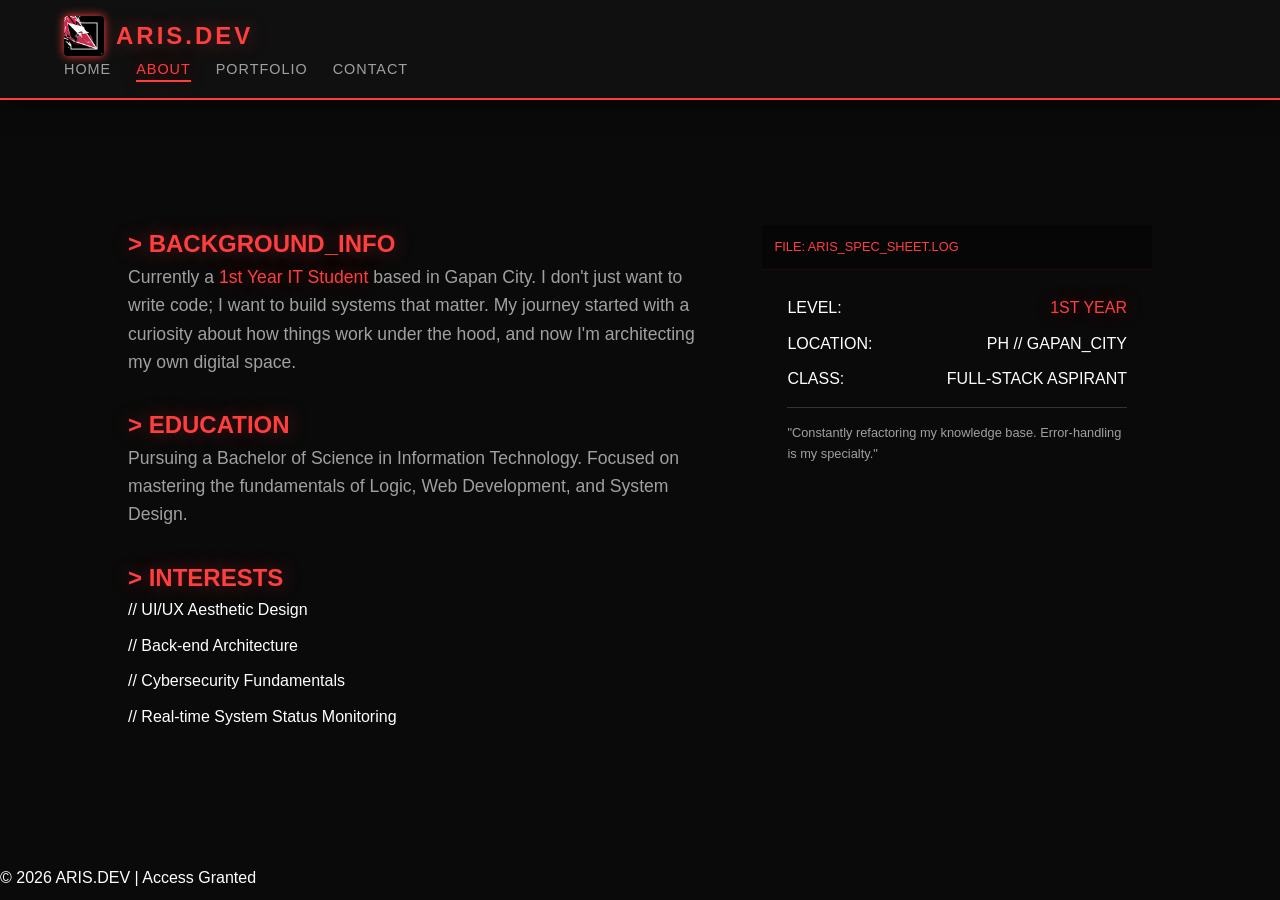
==== about.html @ f48e3a74 "mambo" ====
<!DOCTYPE html>
<html lang="en">
<head>
    <meta charset="UTF-8">
    <title>About // ARIS.DEV</title>
    <link rel="stylesheet" href="style.css">
    <meta name="viewport" content="width=device-width, initial-scale=1.0">
</head>
<body>

    <header>
        <nav class="navbar">
            <div class="logo">
                <img src="icon.png" alt="Logo" class="nav-icon">
                ARIS.DEV
            </div>
            <ul class="nav-links">
                <li><a href="index.html">Home</a></li>
                <li><a href="about.html" class="active">About</a></li>
                <li><a href="portfolio.html">Portfolio</a></li>
                <li><a href="contact.html">Contact</a></li>
            </ul>
        </nav>
    </header>

    <main class="container">
        <div class="about-grid">
            
            <div class="about-text">
                <h2 class="highlight">> BACKGROUND_INFO</h2>
                <p>Currently a <span class="highlight">1st Year IT Student</span> based in Gapan City. I don't just want to write code; I want to build systems that matter. My journey started with a curiosity about how things work under the hood, and now I'm architecting my own digital space.</p>
                
                <h2 class="highlight" style="margin-top: 30px;">> EDUCATION</h2>
                <p>Pursuing a Bachelor of Science in Information Technology. Focused on mastering the fundamentals of Logic, Web Development, and System Design.</p>

                <h2 class="highlight" style="margin-top: 30px;">> INTERESTS</h2>
                <ul class="interests-list">
                    <li>// UI/UX Aesthetic Design</li>
                    <li>// Back-end Architecture</li>
                    <li>// Cybersecurity Fundamentals</li>
                    <li>// Real-time System Status Monitoring</li>
                </ul>
            </div>

            <div class="about-stats">
                <div class="terminal-card">
                    <div class="card-header"><span>FILE: ARIS_SPEC_SHEET.LOG</span></div>
                    <div class="card-body">
                        <div class="stat-item">
                            <span>LEVEL:</span>
                            <span class="highlight">1ST YEAR</span>
                        </div>
                        <div class="stat-item">
                            <span>LOCATION:</span>
                            <span>PH // GAPAN_CITY</span>
                        </div>
                        <div class="stat-item">
                            <span>CLASS:</span>
                            <span>FULL-STACK ASPIRANT</span>
                        </div>
                        <hr style="border: 0; border-top: 1px solid #333; margin: 15px 0;">
                        <p style="font-size: 0.8rem; color: var(--text-dim);">"Constantly refactoring my knowledge base. Error-handling is my specialty."</p>
                    </div>
                </div>
            </div>

        </div>
    </main>

    <footer>
        <p>&copy; 2026 ARIS.DEV | Access Granted</p>
    </footer>

</body>
</html>
---- style.css ----
/* =========================================
   1. THE CORE ENGINE (Variables & Reset)
   ========================================= */
:root {
    --accent-red: #ff3e3e;
    --bg-dark: #0a0a0a;
    --card-bg: rgba(22, 22, 22, 0.8);
    --text-main: #ffffff;
    --text-dim: #a0a0a0;
    --glow: 0 0 20px rgba(255, 62, 62, 0.4);
    --transition: all 0.4s cubic-bezier(0.175, 0.885, 0.32, 1.275);
}

* {
    margin: 0;
    padding: 0;
    box-sizing: border-box;
    font-family: 'Segoe UI', Roboto, Helvetica, Arial, sans-serif;
}

body {
    background-color: var(--bg-dark);
    color: var(--text-main);
    line-height: 1.6;
    overflow-x: hidden;
}

/* =========================================
   2. NAVIGATION (Glow Mode)
   ========================================= */
header {
    background: rgba(17, 17, 17, 0.95);
    backdrop-filter: blur(10px);
    padding: 1rem 5%;
    border-bottom: 2px solid var(--accent-red);
    position: sticky;
    top: 0;
    z-index: 1000;
    box-shadow: 0 5px 20px rgba(0, 0, 0, 0.5);
}

.logo {
    display: flex;
    align-items: center;
    gap: 12px; /* This gives space between the image and the text */
    font-weight: bold;
    color: var(--accent-red);
    letter-spacing: 3px;
    text-shadow: var(--glow);
    font-size: 1.5rem;
}

.nav-icon {
    width: 40px; 
    height: 40px;
    object-fit: contain;
    border-radius: 4px; /* Optional: gives the logo slightly rounded corners */
    filter: drop-shadow(0 0 5px var(--accent-red));
}

.nav-links {
    display: flex;
    list-style: none;
    gap: 25px;
}

.nav-links a {
    text-decoration: none;
    color: var(--text-dim);
    font-size: 0.9rem;
    text-transform: uppercase;
    letter-spacing: 1px;
    transition: var(--transition);
    position: relative;
}

.nav-links a:hover, .nav-links a.active {
    color: var(--accent-red);
    text-shadow: var(--glow);
}

/* The animated underline */
.nav-links a::after {
    content: '';
    position: absolute;
    width: 0;
    height: 2px;
    bottom: -5px;
    left: 0;
    background: var(--accent-red);
    transition: var(--transition);
    box-shadow: var(--glow);
}

.nav-links a:hover::after, .nav-links a.active::after {
    width: 100%;
}

/* =========================================
   3. UNIVERSAL HERO LAYOUT (Centered Style)
   ========================================= */
.container {
    padding: 80px 10%;
    min-height: 85vh;
    display: flex;
    flex-direction: column;
    justify-content: center;
    align-items: center;
    text-align: center;
}

.highlight {
    color: var(--accent-red);
    text-shadow: var(--glow);
}

/* =========================================
   4. INDEX (Profile Image Styling)
   ========================================= */
.profile-img-pro {
    width: 200px;
    height: 200px;
    object-fit: cover;
    border-radius: 20% 50% 20% 50%;
    border: 2px solid var(--accent-red);
    transition: var(--transition);
    margin-bottom: 20px;
}

.profile-img-pro:hover {
    transform: scale(1.05) rotate(3deg);
    border-radius: 50%;
    box-shadow: 0 0 30px rgba(255, 62, 62, 0.6);
}

/* =========================================
   5. PORTFOLIO (Grid & Cards)
   ========================================= */
.project-grid {
    display: grid;
    grid-template-columns: repeat(auto-fit, minmax(320px, 1fr));
    gap: 30px;
    width: 100%;
    margin-top: 50px;
}

.project-card {
    background: var(--card-bg);
    backdrop-filter: blur(10px);
    border: 1px solid rgba(255, 62, 62, 0.1);
    border-radius: 12px;
    overflow: hidden;
    transition: var(--transition);
    text-align: left;
}

.project-card:hover {
    transform: translateY(-12px) scale(1.02);
    border-color: var(--accent-red);
    box-shadow: 0 15px 40px rgba(255, 62, 62, 0.2);
}

.card-header {
    background: rgba(0, 0, 0, 0.4);
    padding: 12px;
    font-family: 'Courier New', monospace;
    font-size: 0.8rem;
    color: var(--accent-red);
    display: flex;
    justify-content: space-between;
    border-bottom: 1px solid rgba(255, 62, 62, 0.1);
}

.project-card img {
    width: 100%;
    height: 220px;
    object-fit: cover;
    filter: grayscale(100%);
    opacity: 0.6;
    transition: 0.6s ease;
}

.project-card:hover img {
    filter: grayscale(0%);
    opacity: 1;
}

.card-body { padding: 25px; }
.card-body h3::before { content: "const "; color: #569cd6; font-size: 0.9rem; }

.tech-stack {
    margin-top: 15px;
    display: flex;
    gap: 10px;
}

.tech-stack span {
    font-family: monospace;
    font-size: 0.7rem;
    padding: 4px 10px;
    background: rgba(86, 156, 214, 0.1);
    color: #569cd6;
    border: 1px solid rgba(86, 156, 214, 0.3);
    border-radius: 4px;
}

/* =========================================
   6. CONTACT (Terminal Protocol)
   ========================================= */
.terminal {
    width: 100%;
    max-width: 650px;
    background: #121212;
    border-radius: 10px;
    border: 1px solid rgba(255, 62, 62, 0.2);
    overflow: hidden;
    box-shadow: 0 20px 50px rgba(0, 0, 0, 0.8);
}

.term-head {
    background: #252525;
    padding: 12px 18px;
    display: flex;
    align-items: center;
    gap: 10px;
}

.dot { width: 12px; height: 12px; border-radius: 50%; }
.red { background: #ff5f56; }
.yellow { background: #ffbd2e; }
.green { background: #27c93f; }

.term-body { padding: 40px; text-align: left; }

.contact-link {
    display: block;
    padding: 18px;
    background: rgba(255, 255, 255, 0.03);
    margin-top: 12px;
    color: var(--text-main);
    text-decoration: none;
    border-radius: 6px;
    border-left: 4px solid transparent;
    transition: var(--transition);
}

.contact-link:hover {
    background: rgba(255, 62, 62, 0.05);
    border-left: 4px solid var(--accent-red);
    padding-left: 28px;
    color: var(--accent-red);
    text-shadow: 0 0 10px rgba(255, 62, 62, 0.3);
}

/* =========================================
   7. UTILITY CLASSES
   ========================================= */
.btn-pro {
    padding: 12px 30px;
    text-decoration: none;
    border-radius: 6px;
    font-weight: bold;
    display: inline-block;
    transition: var(--transition);
}

.btn-primary {
    background: var(--accent-red);
    color: white;
    box-shadow: var(--glow);
}

.btn-primary:hover {
    transform: translateY(-3px);
    box-shadow: 0 0 30px rgba(255, 62, 62, 0.6);
}

.btn-secondary {
    border: 1px solid white;
    color: white;
    margin-left: 10px;
}

.btn-secondary:hover {
    background: white;
    color: black;
}
.status-badge {
    background: rgba(255, 62, 62, 0.05);
    border: 1px solid rgba(255, 62, 62, 0.2);
    padding: 8px 15px;
    border-radius: 4px;
    font-family: 'Courier New', monospace;
    font-size: 0.8rem;
    color: var(--accent-red);
    display: inline-flex;
    align-items: center;
    gap: 10px;
    margin-top: 15px;
}

/* This makes a little blinking dot like a real server status */
.pulse {
    width: 8px;
    height: 8px;
    background: var(--accent-red);
    border-radius: 50%;
    box-shadow: 0 0 10px var(--accent-red);
    animation: blink 1.5s infinite;
}

@keyframes blink {
    0% { opacity: 0.2; }
    50% { opacity: 1; }
    100% { opacity: 0.2; }
}
/* =========================================
   8. ABOUT PAGE SPECIAL STYLES
   ========================================= */
.about-grid {
    display: grid;
    grid-template-columns: 1.5fr 1fr;
    gap: 50px;
    text-align: left;
    align-items: start;
    width: 100%;
}

.about-text p {
    color: var(--text-dim);
    margin-bottom: 15px;
    font-size: 1.1rem;
}

.interests-list {
    list-style: none;
    color: var(--text-main);
    font-family: 'Courier New', monospace;
}

.interests-list li {
    margin-bottom: 10px;
    transition: var(--transition);
}

.interests-list li:hover {
    color: var(--accent-red);
    padding-left: 10px;
}

.stat-item {
    display: flex;
    justify-content: space-between;
    font-family: 'Courier New', monospace;
    margin-bottom: 10px;
}

/* Responsive adjustment for mobile */
@media (max-width: 768px) {
    .about-grid {
        grid-template-columns: 1fr;
    }
}
/* =========================================
   9. MOBILE OPTIMIZATION (The "Responsive" Patch)
   ========================================= */

@media (max-width: 768px) {
    /* 1. Stack the About & Portfolio Grids */
    .about-grid, .project-grid {
        grid-template-columns: 1fr; /* Force one column */
        gap: 30px;
    }

    /* 2. Adjust Hero Text for smaller screens */
    .container h1 {
        font-size: 2.2rem !important; /* Smaller title so it doesn't wrap weirdly */
    }

    .profile-img-pro, .hero-logo {
        width: 180px;
        height: 180px;
    }

    /* 3. Navigation - Make it scrollable if it gets too tight */
    .navbar {
        flex-direction: column; /* Stack logo above links */
        gap: 15px;
        padding: 15px 0;
    }

    .nav-links {
        gap: 15px;
        font-size: 0.8rem;
    }

    /* 4. Terminal Padding - Make it fit on tiny screens */
    .term-body {
        padding: 20px;
    }

    .contact-link {
        font-size: 0.8rem;
        padding: 12px;
    }

    .status-badge {
        font-size: 0.7rem;
    }
}

/* Extra small screens (Phones like iPhone SE) */
@media (max-width: 480px) {
    .nav-links {
        display: grid;
        grid-template-columns: 1fr 1fr; /* 2x2 grid for menu items */
        text-align: center;
        width: 100%;
    }
}
/* =========================================
   UNIVERSAL RESPONSIVENESS
   ========================================= */

/* TABLETS & SMALL LAPTOPS (e.g., iPad) */
@media (max-width: 1024px) {
    .about-grid {
        gap: 20px;
    }
    .hero-logo {
        width: 200px;
        height: 200px;
    }
}

/* SMARTPHONES (e.g., iPhone 13, 14, 15, Android) */
@media (max-width: 768px) {
    /* Stack the Navigation */
    .navbar {
        flex-direction: column;
        text-align: center;
        padding: 20px 0;
    }

    .nav-links {
        margin-top: 15px;
        gap: 10px;
        flex-wrap: wrap; /* Wraps links if they are too long */
        justify-content: center;
    }

    /* Stack all Grids (About, Portfolio, etc.) */
    .about-grid, .project-grid {
        grid-template-columns: 1fr !important;
        display: flex;
        flex-direction: column;
        align-items: center;
    }

    /* Adjust Font Sizes so they don't overflow */
    h1 {
        font-size: 2.2rem !important;
        line-height: 1.2;
    }

    .hero-logo {
        width: 180px;
        height: 180px;
    }

    /* Terminal handling */
    .terminal {
        width: 100%;
        margin: 10px 0;
    }

    .term-body {
        padding: 15px;
        font-size: 0.9rem;
    }
}

/* VERY SMALL PHONES (e.g., iPhone SE, older Androids) */
@media (max-width: 380px) {
    .nav-links a {
        font-size: 0.75rem;
        padding: 5px;
    }
    
    h1 {
        font-size: 1.8rem !important;
    }
}
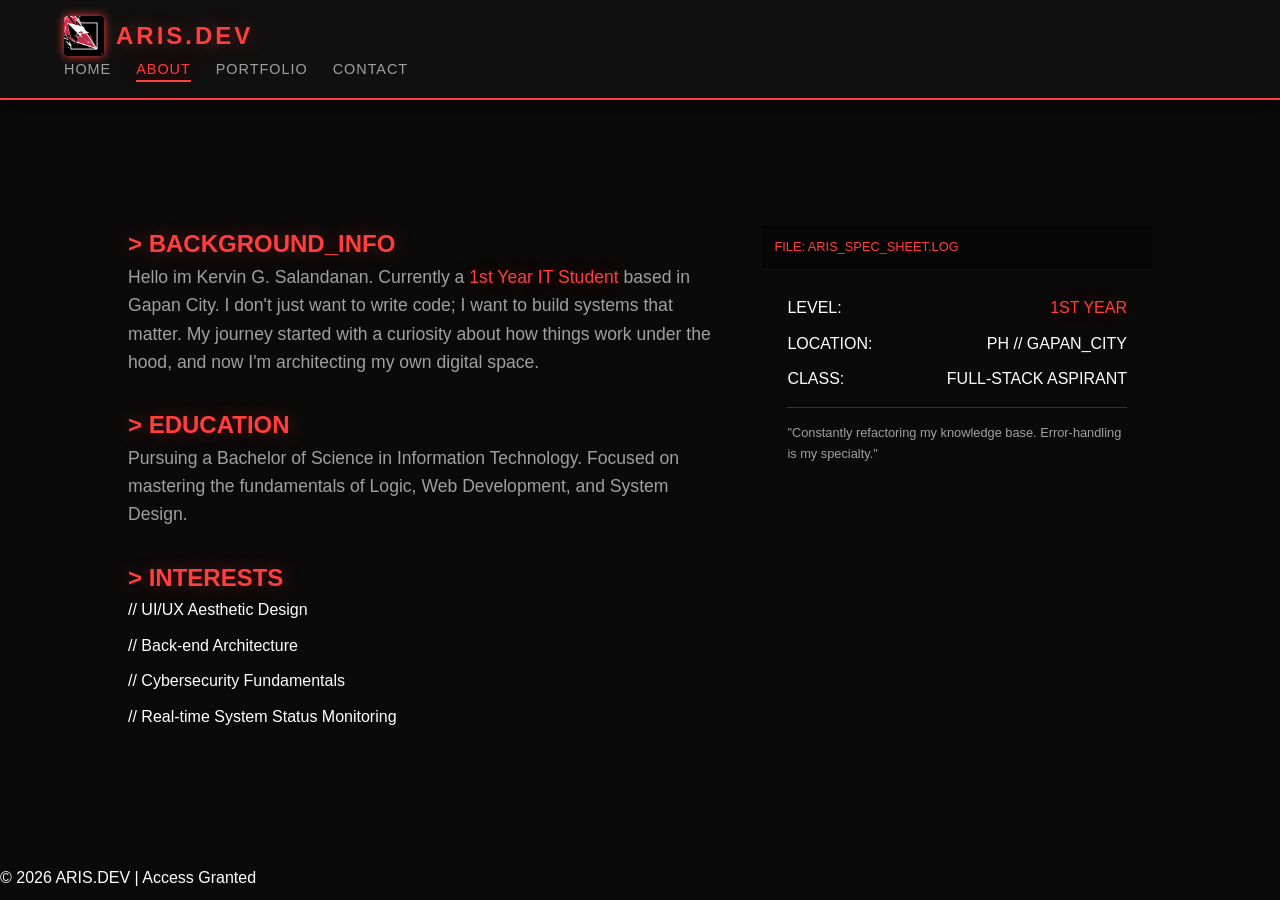
==== commit 351435cb: "mambo" ====
--- a/about.html
+++ b/about.html
@@ -5,6 +5,7 @@
     <title>About // ARIS.DEV</title>
     <link rel="stylesheet" href="style.css">
     <meta name="viewport" content="width=device-width, initial-scale=1.0">
+    <link rel="icon" type="image/jpg" href="icon.png">
 </head>
 <body>
 
@@ -28,7 +29,7 @@
             
             <div class="about-text">
                 <h2 class="highlight">> BACKGROUND_INFO</h2>
-                <p>Currently a <span class="highlight">1st Year IT Student</span> based in Gapan City. I don't just want to write code; I want to build systems that matter. My journey started with a curiosity about how things work under the hood, and now I'm architecting my own digital space.</p>
+                <p>Hello im Kervin G. Salandanan. Currently a <span class="highlight">1st Year IT Student</span> based in Gapan City. I don't just want to write code; I want to build systems that matter. My journey started with a curiosity about how things work under the hood, and now I'm architecting my own digital space.</p>
                 
                 <h2 class="highlight" style="margin-top: 30px;">> EDUCATION</h2>
                 <p>Pursuing a Bachelor of Science in Information Technology. Focused on mastering the fundamentals of Logic, Web Development, and System Design.</p>
